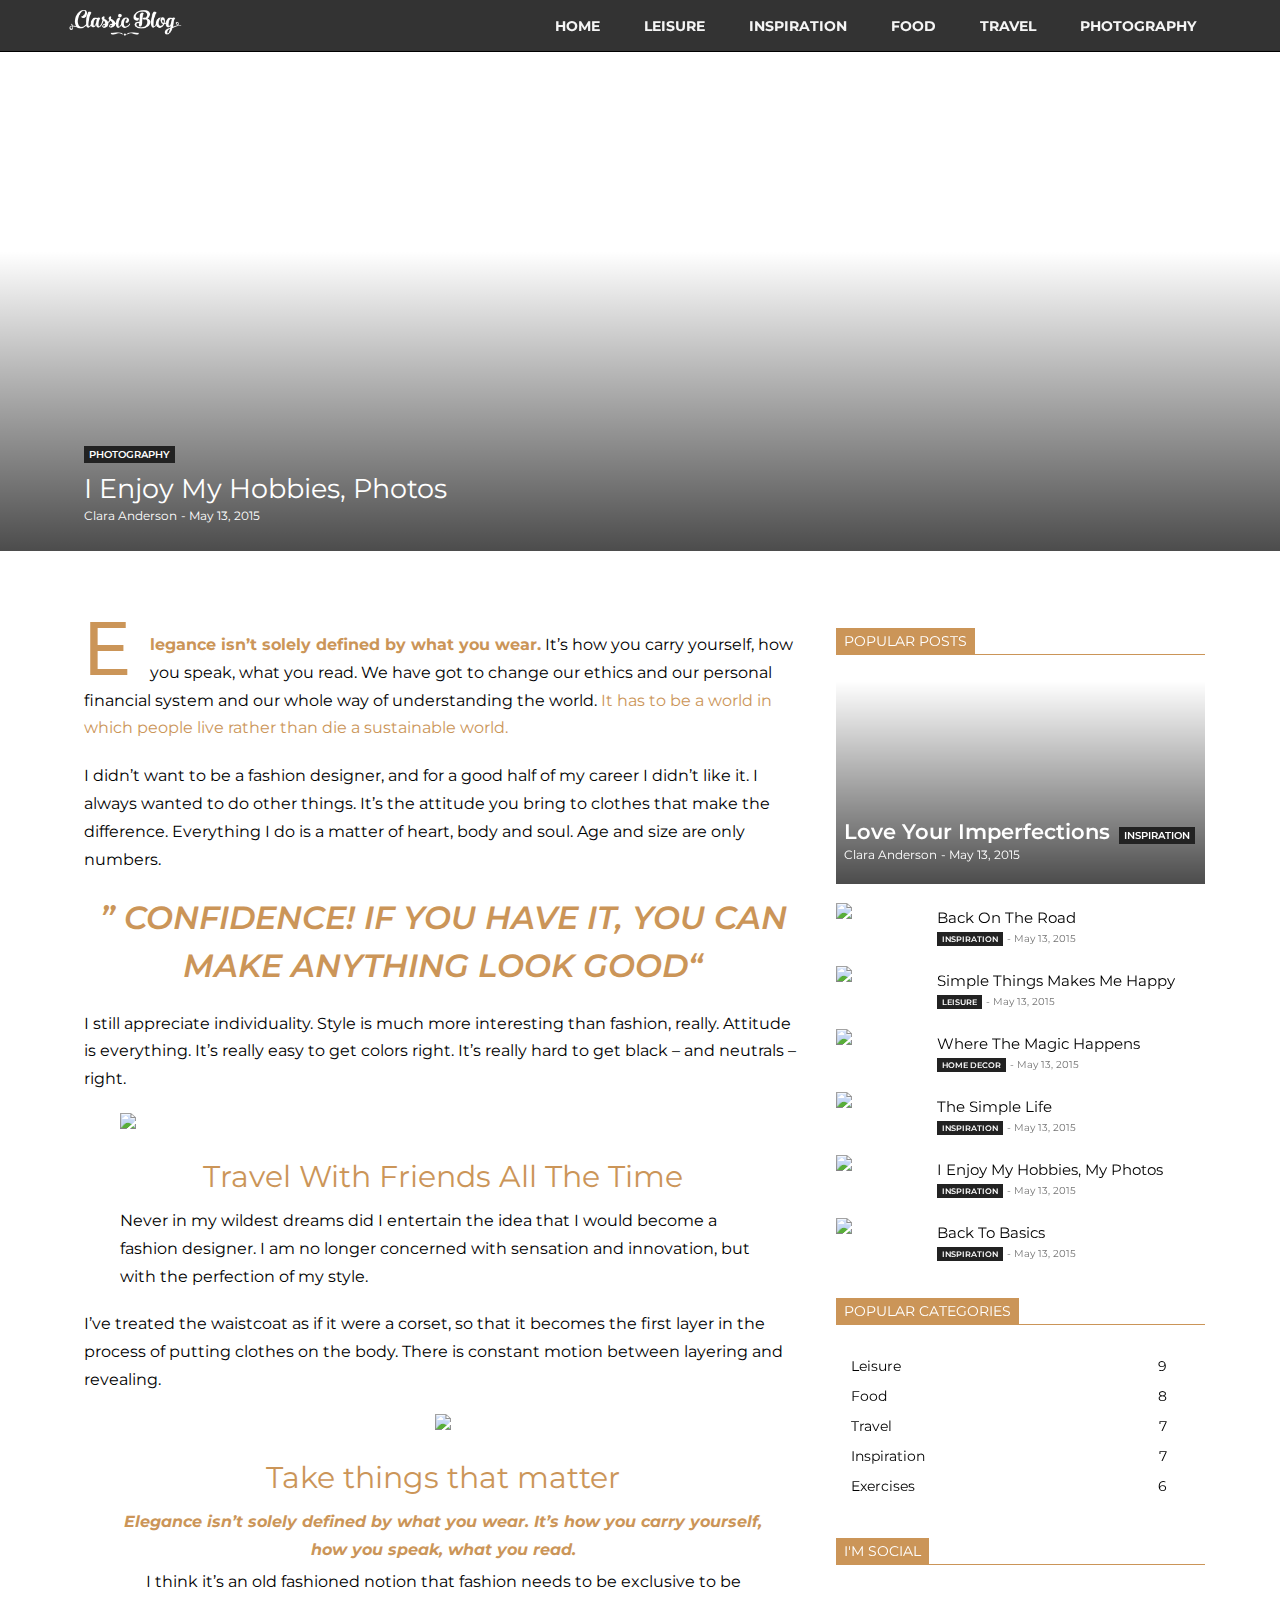
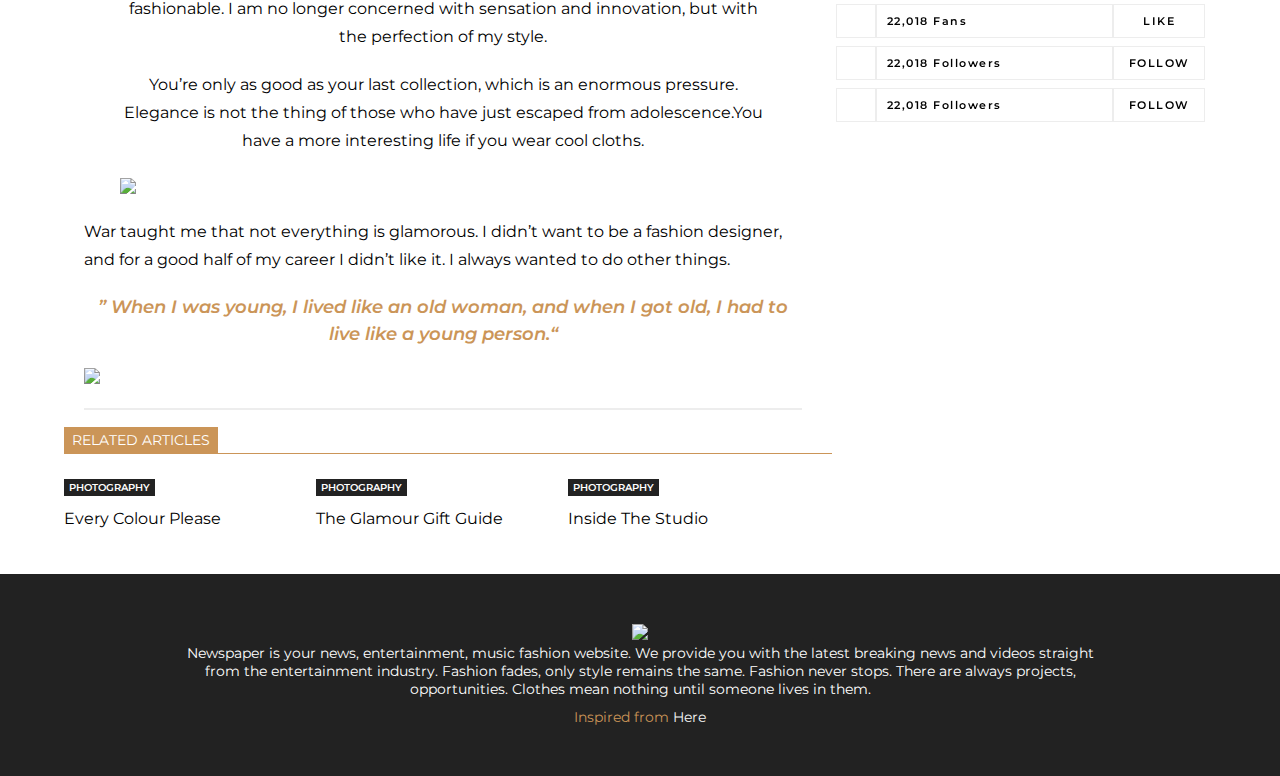
==== post.html @ 4f3154ad "Add files via upload" ====
<!DOCTYPE html>
<html>
<head>
	<meta charset="utf-8">
	<meta name="viewport" content="width=device-width,initial-scale=1">

	<link rel="preconnect" href="https://fonts.googleapis.com">
	<link rel="icon" type="image/png" href="images/favicon.webp"/>
	<link rel="preconnect" href="https://fonts.gstatic.com" crossorigin>
	<link href="https://fonts.googleapis.com/css2?family=Montserrat:ital@0;1&display=swap" rel="stylesheet">
	<link href="https://fonts.googleapis.com/css2?family=Montserrat:wght@700&display=swap" rel="stylesheet">
    <script
      src="https://use.fontawesome.com/releases/v5.15.3/js/all.js"
      data-auto-a11y="true"
    ></script>


	  <link rel="stylesheet" href="css/style1.css">
	<title>Post | I Enjoy My Hobbies, Photos</title>
</head>
<body>

<nav>

	<input type="checkbox" id="check">
	<label for="check" class="checkbtn">
		<i class="fas fa-bars"> </i>
	</label>
	<div class = container><a href="index.html">
		<img class="logo" src="images/classic-blog-logo.png"></a>
		
		<ul>
			<li><a  href="index.html">Home</a></li>
			<li><a  href="category.html">LEISURE</a></li>
			<li><a href="category.html">Inspiration</a></li>
			<li><a href="category.html">Food</a></li>
			<li><a href="category.html">Travel</a></li>
			<li><a href="category.html">Photography</a></li>

		</ul>
	
	</div>
</nav>


<!-- Header over -->


	<div class="home-2col">


		<div class="col-content">  <!-- General -->
			<div class="image-container" style="background-image: url(https://demo.tagdiv.com/newspaper_classic_blog/wp-content/uploads/2015/05/40.jpg);">
				<a class="iconic" href="">
					<img src="https://demo.tagdiv.com/newspaper_classic_blog/wp-content/uploads/2015/05/40.jpg">
				</a>
			</div>

			<div class="container">
			<div class="meta-container">
				<div>
					<a class="tags" href="#">Photography</a>
					<h3 class="title-type-1 type-2">I Enjoy My Hobbies, Photos</h3>
				</div>
				<div class="col-credits">
					<span>Clara Anderson</span>
					<span>- May 13, 2015</span>
				</div>
				
			</div>	


	</div>
</div>
</div>



<!-- Main body start -->

<div class="container">

<div class="main-1" style="width: 66.67%;display: inline-block;margin-top:60px;">



<div class="post">
	
	<div class="para-1">
		<p><span class="dropcap">E</span><strong>legance isn’t solely defined by what you wear.</strong> It’s how you carry yourself, how you speak, what you read. We have got to change our ethics and our personal financial system and our whole way of understanding the world. <span style="color: #cb9558;">It has to be a world in which people live rather than die a sustainable world.</span></p>
	</div>


	<p>I didn’t want to be a fashion designer, and for a good half of my career I didn’t like it. I always wanted to do other things. It’s the attitude you bring to clothes that make the difference. Everything I do is a matter of heart, body and soul.
Age and size are only numbers.</p>

	<div class="quote">
		<p style="line-height: 1.5;" >” CONFIDENCE! IF YOU HAVE IT, YOU CAN MAKE ANYTHING LOOK GOOD“
		</p>
	</div>

<p>I still appreciate individuality. Style is much more interesting than fashion, really. Attitude is everything. It’s really easy to get colors right. It’s really hard to get black – and neutrals – right.</p>

<div class="container"><img src="https://demo.tagdiv.com/newspaper_classic_blog/wp-content/uploads/2015/05/blog3.jpg">
</div>

<h2>Travel With Friends All The Time</h2>
<div class="container">
	<p>Never in my wildest dreams did I entertain the idea that I would become a fashion designer. I am no longer concerned with sensation and innovation, but with the perfection of my style.</p>
</div>

<p>I’ve treated the waistcoat as if it were a corset, so that it becomes the first layer in the process of putting clothes on the body. There is constant motion between layering and revealing.

</p>

<div class="container" style="text-align: center;">
<img src="https://demo.tagdiv.com/newspaper_classic_blog/wp-content/uploads/2015/05/blog1.jpg" style="width: 277px;margin: 0 20px;">


<h2>Take things that matter</h2>
<p style="margin-bottom:4px ;"><strong style="font-style: italic;">Elegance isn’t solely defined by what you wear. It’s how you carry yourself, how you speak, what you read.</strong></p>
<p>I think it’s an old fashioned notion that fashion needs to be exclusive to be fashionable. I am no longer concerned with sensation and innovation, but with the perfection of my style.</p>
<p style="margin-bottom:4px ;">
You’re only as good as your last collection, which is an enormous pressure. Elegance is not the thing of those who have just escaped from adolescence.You have a more interesting life if you wear cool cloths.</p>

</div>

<div style="" class="container"><img style="margin: 20px 0px;" src="https://demo.tagdiv.com/newspaper_classic_blog/wp-content/uploads/2015/05/blog2-1024x683.jpg">
</div>


<p>War taught me that not everything is glamorous. I didn’t want to be a fashion designer, and for a good half of my career I didn’t like it. I always wanted to do other things.
</p>

<div class="quote">
		<p style="line-height: 1.5;font-size: 18px;" >” When I was young, I lived like an old woman, and when I got old, I had to live like a young person.“
		</p>
</div>

<img src="https://demo.tagdiv.com/newspaper_classic_blog/wp-content/uploads/2015/05/rec728.jpg">

<hr>

</div>

<div class="related-posts">
		<div class="sidebar-title">
			<h4>
				<span>Related Articles</span>
			</h4>
		</div>

				<div class="block">
			<div class="block-thumbnail">
				<a href="">
					<img src="https://demo.tagdiv.com/newspaper_classic_blog/wp-content/uploads/2015/05/27-218x150.jpg">
				</a>

				
			</div>
				<div>
						<a class="tags block-tag" href="#">Photography</a>
				</div>
				<h3 class="block-title type-3">Every Colour Please</h3>
		</div>

		<div class="block">
			<div class="block-thumbnail">
				<a href="">
					<img src="https://demo.tagdiv.com/newspaper_classic_blog/wp-content/uploads/2015/05/28-218x150.jpg">
				</a>

				
			</div>
				<div>
						<a class="tags block-tag" href="#">Photography</a>
				</div>
				<h3 class="block-title type-3">The Glamour Gift Guide</h3>
		</div>

				<div class="block">
			<div class="block-thumbnail">
				<a href="">
					<img src="https://demo.tagdiv.com/newspaper_classic_blog/wp-content/uploads/2015/05/29-218x150.jpg">
				</a>

				
			</div>
				<div>
						<a class="tags block-tag" href="#">Photography</a>
				</div>
				<h3 class="block-title type-3">Inside The Studio</h3>

		</div>
</div>
</div>


<!-- main body end -->


<!-- sidebar start -->
	<div class="main-2" style="width: 32%;display: inline-block;vertical-align: top;margin-top: 60px;">
		
		<div class="sidebar-title">
			<h4>
				<span>Popular posts</span>
			</h4>
		</div>


		<div class="popular-post" onclick="location.href='post.html';" style="cursor: pointer;">
			<div class="pop-post-thumb">
				<div class="for-overlay"><a class="pop-post-overlay" href="post.html">  </a></div>
			</div>
			<div class="pop-post-meta">
				<a href="post.html"><h3 class="title-type-1">Love Your Imperfections</h3></a>
				<a href="category.html" class="tags">INSPiration</a>
				<div class="col-credits">
					<span> Clara Anderson</span>
					<span>- May 13, 2015</span>
				</div>
			</div>
		</div>





<!-- block 1 -->
		<div class="post-small">
			<div style="width: 25%;display: inline-block;overflow: hidden;">
				<a href="post.html"><img src="https://demo.tagdiv.com/newspaper_classic_blog/wp-content/uploads/2015/05/24-80x60.jpg"></a>
			</div>
			<div class="post-small-content" style="width: 70%;display: inline-block;text-align: left;padding-left:5px ;vertical-align: top;">
				<a href="post.html"><h3 class="title-type-1">Back On The Road</h3></a>
				<a href="category.html" class="tags">INSPiration</a>
				<div style="display: inline-block;" class="col-credits">
					<span style="color: #767676;font-size: 10px;">- May 13, 2015</span>
				</div>
			</div>
		</div>



		<!-- block 2 -->
		<div class="post-small">
			<div style="width: 25%;display: inline-block;overflow: hidden;">
				<a href="post.html"><img src="https://demo.tagdiv.com/newspaper_classic_blog/wp-content/uploads/2015/05/44-80x60.jpg"></a>
			</div>
			<div class="post-small-content" style="width: 70%;display: inline-block;text-align: left;padding-left:5px ;vertical-align: top;">
				<a href="post.html"><h3 class="title-type-1">Simple Things Makes Me Happy</h3></a>
				<a href="category.html" class="tags">Leisure</a>
				<div style="display: inline-block;" class="col-credits">
					<span style="color: #767676;font-size: 10px;">- May 13, 2015</span>
				</div>
			</div>
		</div>

		<!-- block 3 -->
		<div class="post-small">
			<div style="width: 25%;display: inline-block;overflow: hidden;">
				<a href="post.html"><img src="https://demo.tagdiv.com/newspaper_classic_blog/wp-content/uploads/2015/05/4-80x60.jpg"></a>
			</div>
			<div class="post-small-content" style="width: 70%;display: inline-block;text-align: left;padding-left:5px ;vertical-align: top;">
				<a href="post.html"><h3 class="title-type-1">Where The Magic Happens</h3></a>
				<a href="category.html" class="tags">Home Decor</a>
				<div style="display: inline-block;" class="col-credits">
					<span style="color: #767676;font-size: 10px;">- May 13, 2015</span>
				</div>
			</div>
		</div>


<!-- block 4 -->
		<div class="post-small">
			<div style="width: 25%;display: inline-block;overflow: hidden;">
				<a href="post.html"><img src="https://demo.tagdiv.com/newspaper_classic_blog/wp-content/uploads/2015/05/1-80x60.jpg"></a>
			</div>
			<div class="post-small-content" style="width: 70%;display: inline-block;text-align: left;padding-left:5px ;vertical-align: top;">
				<a href="post.html"><h3 class="title-type-1">The Simple Life</h3></a>
				<a href="category.html" class="tags">INSPiration</a>
				<div style="display: inline-block;" class="col-credits">
					<span style="color: #767676;font-size: 10px;">- May 13, 2015</span>
				</div>
			</div>
		</div>


<!-- block 5 -->
		<div class="post-small">
			<div style="width: 25%;display: inline-block;overflow: hidden;">
				<a href="post.html"><img src="https://demo.tagdiv.com/newspaper_classic_blog/wp-content/uploads/2015/05/40-80x60.jpg"></a>
			</div>
			<div class="post-small-content" style="width: 70%;display: inline-block;text-align: left;padding-left:5px ;vertical-align: top;">
				<a href="post.html"><h3 class="title-type-1">I Enjoy My Hobbies, My Photos</h3></a>
				<a href="category.html" class="tags">INSPiration</a>
				<div style="display: inline-block;" class="col-credits">
					<span style="color: #767676;font-size: 10px;">- May 13, 2015</span>
				</div>
			</div>
		</div>


<!-- block 6 -->
		<div class="post-small">
			<div style="width: 25%;display: inline-block;overflow: hidden;">
				<a href="post.html"><img src="https://demo.tagdiv.com/newspaper_classic_blog/wp-content/uploads/2015/05/7-80x60.jpg"></a>
			</div>
			<div class="post-small-content" style="width: 70%;display: inline-block;text-align: left;padding-left:5px ;vertical-align: top;">
				<a href="post.html"><h3 class="title-type-1">Back To Basics</h3></a>
				<a href="category.html" class="tags">INSPiration</a>
				<div style="display: inline-block;" class="col-credits">
					<span style="color: #767676;font-size: 10px;">- May 13, 2015</span>
				</div>
			</div>
		</div>



	

<!-- small posts end -->

	<div class="categories">
		<div class="sidebar-title">
			<h4>
				<span>Popular Categories</span>
			</h4>
		</div>

		<div class="category-content">
			<div style="width: 64%;display: inline-block;text-align: left;vertical-align: top;">
				<a href="category.html"><p>Leisure</p></a>
			</div>
			<div style="width: 28%;display: inline-block;text-align: right;vertical-align: top;">
				<a href="category.html"><p>9</p></a>
			</div>

			<div style="width: 64%;display: inline-block;text-align: left;vertical-align: top;">
				<a href="category.html"><p>Food</p></a>
			</div>
			<div style="width: 28%;display: inline-block;text-align: right;vertical-align: top;">
				<a href="category.html"><p>8</p></a>
			</div>


			<div style="width: 64%;display: inline-block;text-align: left;vertical-align: top;">
				<a href="category.html"><p>Travel</p></a>
			</div>
			<div style="width: 28%;display: inline-block;text-align: right;vertical-align: top;">
				<a href="category.html"><p>7</p></a>
			</div>


			<div style="width: 64%;display: inline-block;text-align: left;vertical-align: top;">
				<a href="category.html"><p>Inspiration</p></a>
			</div>
			<div style="width: 28%;display: inline-block;text-align: right;vertical-align: top;">
				<a href="category.html"><p>7</p></a>
			</div>


			<div style="width: 64%;display: inline-block;text-align: left;vertical-align: top;">
				<a href="category.html"><p>Exercises</p></a>
			</div>
			<div style="width: 28%;display: inline-block;text-align: right;vertical-align: top;">
				<a href="category.html"><p>6</p></a>
			</div>


			
		</div>
	</div>

	<div class="social-sidebar">
		<div class="sidebar-title">
			<h4>
				<span>I'm social</span>
			</h4>
		</div>

		<table>
			<tr>
				<td style="width: 10%;border: #ededed 1px solid;">
					<a href="https://google.com"><i style="color: #516eab;font-size: 14px;" class="fab fa-facebook-f"></i><a>
				</td>
				<td style="width: 60%;border-collapse: collapse;border: #ededed 1px solid;text-align: left;padding-left: 10px;"><a href="https://google.com">22,018 Fans</a>
				</td>
				<td style="width: 15%;border-collapse: collapse;border: #ededed 1px solid;"><a href="https://google.com">LIKE</a>
				</td>
			</tr>

			<tr>
				<td style="width: 10%;border: #ededed 1px solid;">
					<a href="https://google.com"><i style="color: #516eab;font-size: 14px;" class="fab fa-instagram"></i><a>
				</td>
				<td style="width: 60%;border-collapse: collapse;border: #ededed 1px solid;text-align: left;padding-left: 10px;"><a href="https://google.com">22,018 Followers</a>
				</td>
				<td style="width: 23%;border-collapse: collapse;border: #ededed 1px solid;"><a href="https://google.com">FOLLOW</a>
				</td>
			</tr>


			<tr>
				<td style="width: 10%;border: #ededed 1px solid;">
					<a href="https://google.com"><i style="color: #29c5f6;font-size: 14px;" class="fab fa-twitter"></i><a>
				</td>
				<td style="width: 60%;border-collapse: collapse;border: #ededed 1px solid;text-align: left;padding-left: 10px;"><a href="https://google.com">22,018 Followers</a>
				</td>
				<td style="width: 23%;border-collapse: collapse;border: #ededed 1px solid;"><a href="https://google.com">FOLLOW</a>
				</td>
			</tr>


		</table>
	</div>
		
	</div>

</div>

<!-- sidebar ends -->
<footer>
	<div class="container" style="text-align: center;">
		<img src="https://demo.tagdiv.com/newspaper_classic_blog/wp-content/uploads/2017/05/classic-blog-logo-footer.png">
	<p>Newspaper is your news, entertainment, music fashion website. We provide you with the latest breaking news and videos straight from the entertainment industry. Fashion fades, only style remains the same. Fashion never stops. There are always projects, opportunities. Clothes mean nothing until someone lives in them.</p>

	<p style="color: #cb9558;margin-top: 10px;padding-bottom: 50px;">Inspired from <a style="color: whitesmoke;" target="_blank" href="https://demo.tagdiv.com/newspaper_classic_blog/">Here</a></p>
</div>
</footer>
</body>
</html>
---- css/style1.css ----
body{
	margin: 0px;
font-family: 'Montserrat', sans-serif;
}

html {
  overflow-y: scroll; 
}
a{
	text-decoration: none;
	color: inherit;
}

.container{
	width: 90%;
	margin: 0px auto;

}
nav{
	background: rgba(0,0,0,0.8);
  box-shadow: 0px 1px black;
  position: fixed;
  width: 100%;
  top: 0;
  z-index: 2;
  backdrop-filter: blur(23px);

}
.logo{
    width: 121px;
    padding-top: 5px;
}
nav ul{
	list-style: none;
	padding: 0px;
	float: right;
	margin-top: 16px;
	margin-bottom: 16px;
}
nav ul li  {
	text-decoration: none;
	display: inline-block;
	font-size: 14px;
	font-weight: 700;
}
nav ul li a{
	text-decoration: none;
	color: whitesmoke;
	padding: 4px 20px;
	text-transform: uppercase;
}




.col-content{
	overflow: hidden;
}

.home-2col{
	padding: 51px 0px 20px 0px;
}

.image-container{
	height: 500px;
	width: auto;
	background-size: cover;
	background-position: center;
	transition: transform .5s ease;


}

.iconic::before{
	content:"";
	z-index: 1;
    display: block;
    height: 100%;
    top: 0;
    left: 0;
    width: 100%;
    opacity: 1;
	background: linear-gradient(to bottom,rgba(0,0,0,0) 40%,rgba(0,0,0,0.7) 100%);

}

.tags{
	text-decoration: none;
	color: white;
	font-size: 10px;
	text-transform: uppercase;
	background: #222;
	padding: 2px 5px;
	font-weight: 600;

}

.title-type-1{
	text-decoration: none;
	color: white;
	font-size: 27px;
	font-weight: 600;
	margin-top:10px;
	margin-bottom: 0px;

}
.type-2{
	font-weight: 400;
}

.meta-container{
	position: absolute;
	margin-top: -108px;
	padding: 0 20px;

}

.col-credits span{
	font-size: 12px;
	color: white;
	font-weight: 400;
}

.quote p{
	color: #cb9558;
	font-size: 32px;
	font-weight: 600;
	font-style: italic;
	margin: 10px;
	text-align: center;

}



.post{
	padding: 0 30px 0 20px;
}

.post p{
	line-height: 1.74;
	margin-top: 0;
	margin-bottom: 20px;
}

.dropcap{

  float: left;
  width: 44px;
  font-size: 79px;
  font-family: algerian, courier;
  line-height: 46px;
  color: #cb9558;
  margin: 0 9px 0 0;
    padding: 0 13px 0 0;
}

.post strong{
	color: #cb9558;
}

.post img{
	width: 100%;
}

.post h2{
	text-align: center;
	font-weight: 400;
    font-size: 30px;
    color: #cb9558;
    margin-bottom: 12px;
}

hr{
	border: 1px solid #ededed;
	margin: 20px 0;
}


.block{
    min-height: 1px;
    display: inline-block;
    padding-right: 10px;
    padding-bottom: 43px;
    width: 31%;

}

.block-tag{
position: absolute;
margin-top: -21px;
}
.block-title{
	font-size: 12px;
    margin: 9px 0px 3px 0px;
    font-weight: 600;
}
.block-thumbnail{
	overflow: hidden;
}

.block-meta span{
	color: black;
}

.block-desc{
	font-size: 13px;
    color: #767676;
    margin-top: 9px;
}


/*Additional stylesheet*/

a.active,nav ul li a:hover{
	background: #cb9558e0;
	color: white;
	border-radius: 4px;
	transition: all 0.3s;

}
nav ul li a:focus{
	background: #cb9558;
}



.tags:hover{
		background: #cb9558 ;
	transition: all 0.4s;
}

.image-container:hover ~ div div .tags{
	background: #cb9558 ;
	transition: all 0.4s;
}
.pop-post-thumb:hover ~ .pop-post-meta .tags{
	background: #cb9558;
	transition: all 0.4s;
}
.post-small:hover > .post-small-content .tags{
	background: #cb9558;
	transition: all 0.4s;

}
.block:hover > .block-title{
	color: #cb9558;
}
.block:hover > div .block-tag{
		background: #cb9558;
	transition: all 0.4s ease;

}
::selection {
  background-color: #FFA;
  color: #000;
}
.image-container:hover{
transform: scale(1.1);
}

nav div ul li .active:target {
	background: #cb9558;

}



/*sidebar*/



.main-2{
	position: sticky;
	top: -35em;

}


.sidebar-title h4{
	border-bottom: #cb9558 1px solid;
	margin-top: 0px;
	margin-bottom: 26px;
	padding-bottom:4px ;

}

.sidebar-title h4 span{
	color: white;
	text-transform: uppercase;
	font-weight: 400;
	font-size: 14px;
	background: #cb9558;
	padding: 4px 8px;
	box-sizing: border-box;
}


.pop-post-thumb{
	background-image: url(https://demo.tagdiv.com/newspaper_classic_blog/wp-content/uploads/2015/05/26-696x385.jpg);
	width: 100%;
	height: 203px;
	background-repeat: no-repeat;
	background-position: center;
	background-size: cover;
}

.for-overlay{
	    background: linear-gradient(to bottom,rgba(0,0,0,0) 0%,rgba(0,0,0,0.7) 100%);
	    height: inherit;
}

.pop-post-meta{
	    margin-top: -75px;
    padding-bottom: 20px;
    padding-left: 8px;
}


.popular-post img{
	width: 100%;
}

.pop-post-meta a,.pop-post-meta div{
	display: inline-block;
	margin-right: 5px;
}

.pop-post-meta h3{
	font-size: 21px;
}
	

	
.post-small-content h3{
	color: black;
	font-size: 15px;
	margin: 0;
	font-weight:400 ;
	padding-top: 5px;

}
.post-small-content a{
	font-size: 8px;
}

.post-small{
	padding-top: 20px;
}



.categories, .social-sidebar{
	margin-top: 40px;
}

.category-content{
	padding: 0px 15px;
} 

.category-content p{
	margin: 0;
	padding: 6px 0;
	font-size: 14px;
}

.social-sidebar{
	margin-bottom: 30px;
}

footer{
	background: #222;
	padding-top: 50px;
}

footer p{
	color: white;
	width: 80%;
	margin: 0 auto;
	font-size: 14px;
	text-align: center;
}

table,tr,td{
	width: 100%;
	margin: 0;
	padding: 5px 0px;
	border-collapse: separate;
	font-size: 11px;
	text-align: center;
	font-weight: 600;
	letter-spacing: 1.5px;
	line-height: 2;
	border-spacing: 0 8px;
}

/*making things responsive*/



#check{
	display: none;
}

.checkbtn{
	font-size: 25px;
	color: white;
	float: right;
	line-height: 46px;
	margin-right:40px ;
	cursor: pointer;
	display: none;
}


@media (max-width: 1000px){

	.checkbtn{
		display: block;
	}

	nav ul{
		width: 100%;
		position: fixed;
		background: rgba(0,0,0,0.8);
		backdrop-filter: blur(23px);
		text-align: center;
		padding-top: 10px;
		margin: 0;
		right: -100%;
		transition: all .5s;

	}
	nav ul li{
		display: block;
		padding: 20px 0;
	}
	nav ul li a{
		color: white;
	}

	#check:checked ~ .container ul{
		right: 0px;

	}


}

@media (max-width: 1100px){

.image-container{
	background-position: center;
	height: 350px;
}	

.quote p{
	font-size: 23px;
}
.pop-post-meta h3{
	font-size: 18px;
}
}


@media (max-width: 1100px){
	.image-container{
		height: 350px;
	}
	.meta-container{
		margin-top: -110px;
	}
	.home-2col{
	padding: 45px 0px 20px 0px;
	width: 100%;
	}
	.main-1,.main-2{
		margin-top:40px !important ;
	}
	.block{
		padding-right: 10px;
		width: auto;
	}
		.block:nth-of-type(3){
		display: none;

	}
	.block-title{
		font-size: 14px;
		margin-top: 4px;
	}
	.block-meta span{
		font-size:10px ;
	}
	.block-desc{
		font-size: 12px;
		margin-top: 5px;
	}
	.sidebar-title h4{
		margin-bottom: 10px;
	}
	.post-small{
		padding-top: 10px;
	}
	.categories, .social-sidebar {
    margin-top: 20px;
	}
	table tr td{
		font-size: 9px;
	}

}


@media (min-width: 768px) and (max-width: 1100px){
	.sidebar-title h4 span{
		font-size: 10px;
	}
	.sidebar-title h4 {
		padding-bottom: 3px;
	}
	.pop-post-meta h3{
		font-size: 15px;
	}
	.tags{
		font-size: 9px;
	}
	.post-small-content h3{
		font-size: 13px;
	}
	.category-content p{
		font-size: 12px;
	}
	.block-tag{
		margin-top: -19px;
	}
	.block-title{
		font-size: 13px;
	}

}

@media (min-width: 1100px){
	.block-title{
		font-size: 16px;
		font-weight: 400;
	}
}
@media (max-width: 767px){

	body{overflow: hidden;}


	.main-1,.main-2{
		width: auto !important;
		display: block !important;
	}
	.logo{
		width: 108px;
	}
	.col-content{
		display: block;
		width: auto;
		margin-bottom: 5px;
	}
	.home-2col{
		padding-top: 47px;
	}

	.type-2{
		font-size: 16px;
		font-weight:400 ;
	}

	.post{
		padding: 0 10px;
	}
	.quote p{
		font-size: 19px;
	}
	.title-type-1{
		font-size: 22px;
	}
	.meta-container{
		padding-left: 10px;
	}

	.block{
		width: 46%;
		padding-bottom: 25px;
	}
	.type-3{
		font-size: 13px !important;
	}


	.block-title{
		font-size: 16px;
		font-weight: 400;
		margin-bottom: 7px;
	}
	.block-meta span{
		font-size: 12px;
	}
	.block-desc{
		font-size: 14px;
	}

	footer div img{
		width: inherit;
	}
	.sidebar-title{
		margin-bottom: 20px;
	}
	.categories,.social-sidebar{
		margin-top: 40px;
	}
	.post-small{
		padding-top: 20px;
	}

}

@media (max-width: 345px){
	.block{
		padding-right: 5px;
	}
	.post .container img{
		width: inherit !important;
	}
}
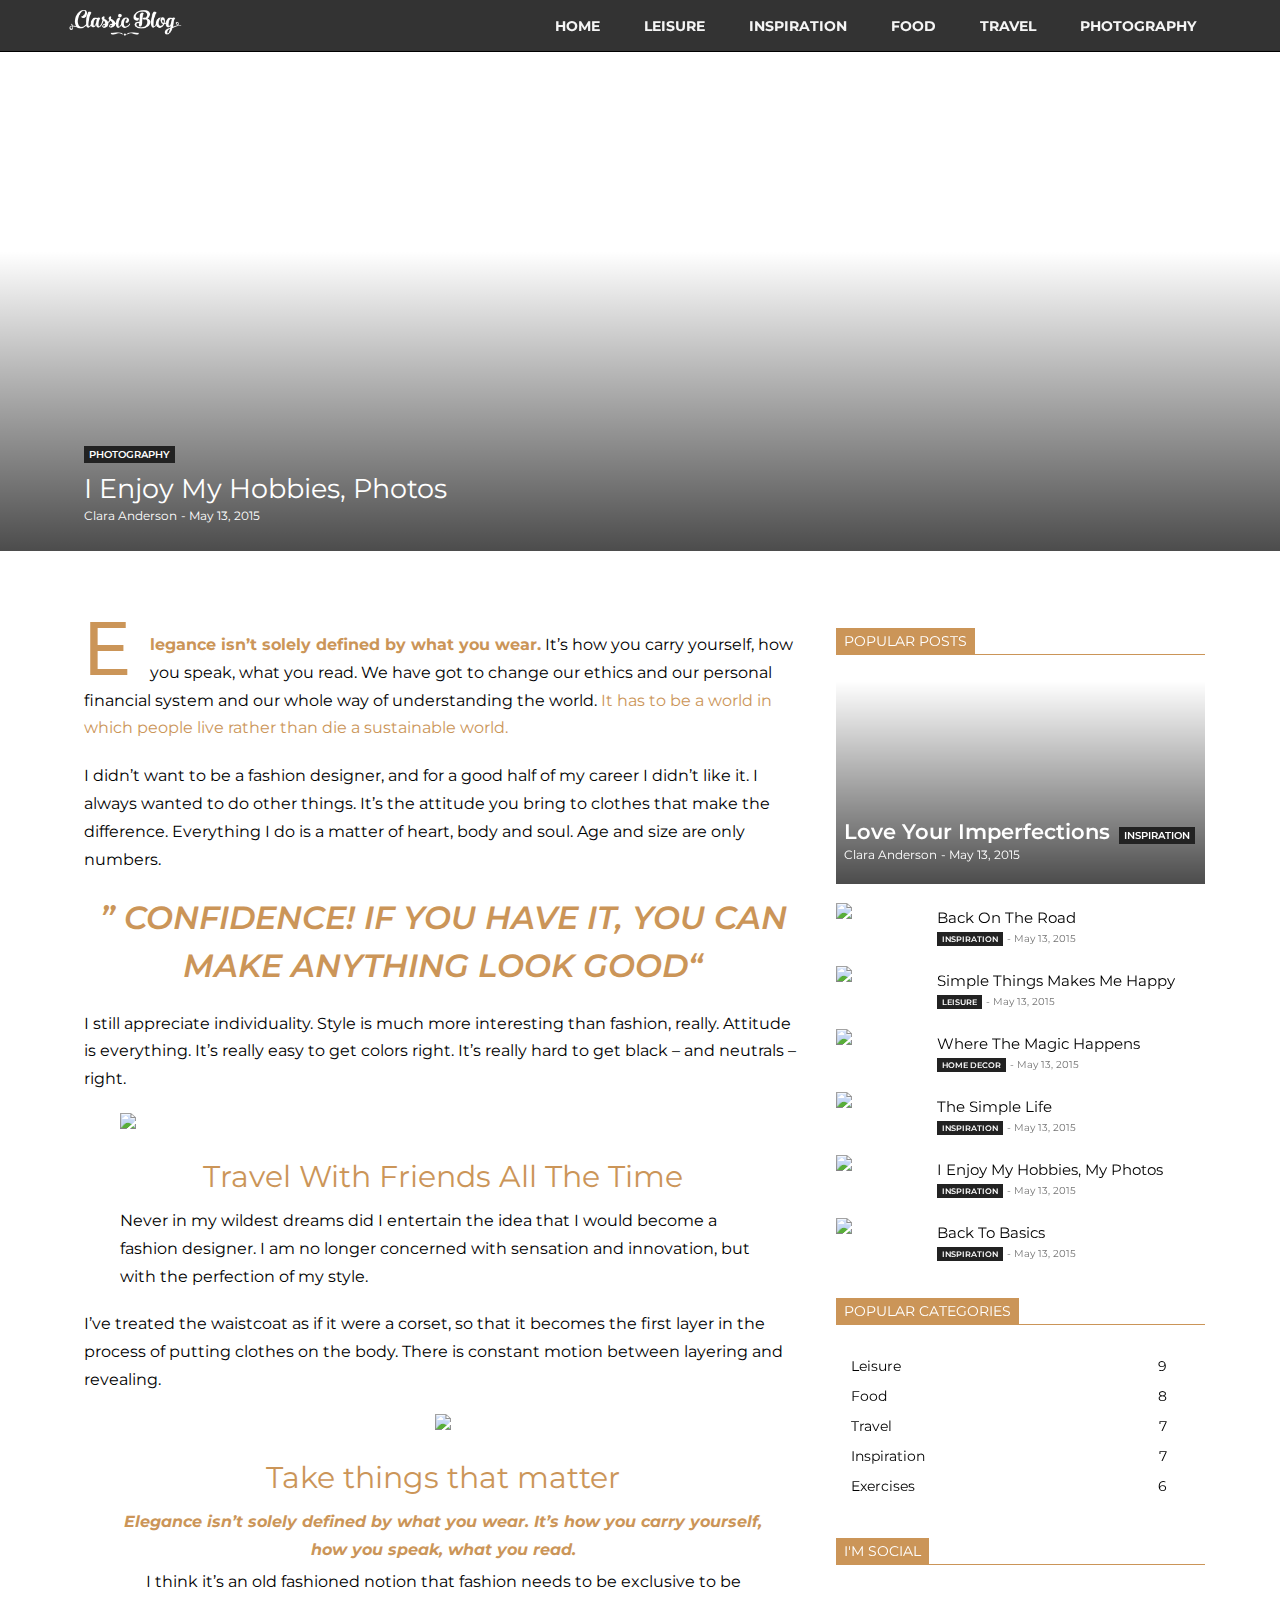
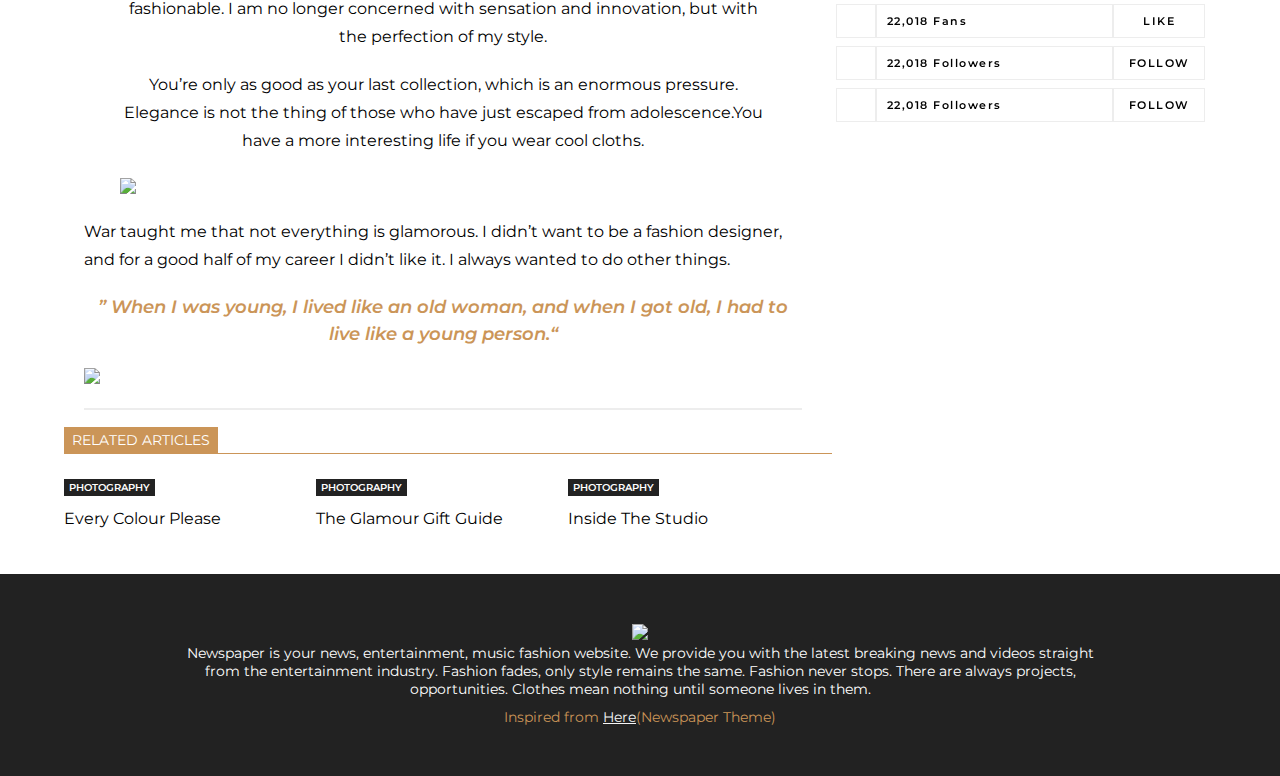
==== commit 9ac5db30: "Update post.html" ====
--- a/post.html
+++ b/post.html
@@ -114,7 +114,7 @@
 </p>
 
 <div class="container" style="text-align: center;">
-<img src="https://demo.tagdiv.com/newspaper_classic_blog/wp-content/uploads/2015/05/blog1.jpg" style="width: 277px;margin: 0 20px;">
+<img src="https://demo.tagdiv.com/newspaper_classic_blog/wp-content/uploads/2015/05/blog1.jpg" style="width: 277px;">
 
 
 <h2>Take things that matter</h2>
@@ -426,8 +426,8 @@
 		<img src="https://demo.tagdiv.com/newspaper_classic_blog/wp-content/uploads/2017/05/classic-blog-logo-footer.png">
 	<p>Newspaper is your news, entertainment, music fashion website. We provide you with the latest breaking news and videos straight from the entertainment industry. Fashion fades, only style remains the same. Fashion never stops. There are always projects, opportunities. Clothes mean nothing until someone lives in them.</p>
 
-	<p style="color: #cb9558;margin-top: 10px;padding-bottom: 50px;">Inspired from <a style="color: whitesmoke;" target="_blank" href="https://demo.tagdiv.com/newspaper_classic_blog/">Here</a></p>
+	<p style="color: #cb9558;margin-top: 10px;padding-bottom: 50px;">Inspired from <a style="color: whitesmoke;text-decoration: underline;" target="_blank" href="https://demo.tagdiv.com/newspaper_classic_blog/">Here</a>(Newspaper Theme)</p>
 </div>
 </footer>
 </body>
-</html>+</html>
--- a/css/style1.css
+++ b/css/style1.css
@@ -272,7 +272,7 @@
 
 .main-2{
 	position: sticky;
-	top: -35em;
+	top: -42em;
 
 }
 
@@ -292,7 +292,6 @@
 	font-size: 14px;
 	background: #cb9558;
 	padding: 4px 8px;
-	box-sizing: border-box;
 }
 
 
@@ -584,6 +583,15 @@
 	.meta-container{
 		padding-left: 10px;
 	}
+	
+	.sidebar-title h4 span{
+		color: white;
+		text-transform: uppercase;
+		font-weight: 400;
+		font-size: 14px;
+		background: #cb9558;
+		padding: 5px 8px;
+		}
 
 	.block{
 		width: 46%;
